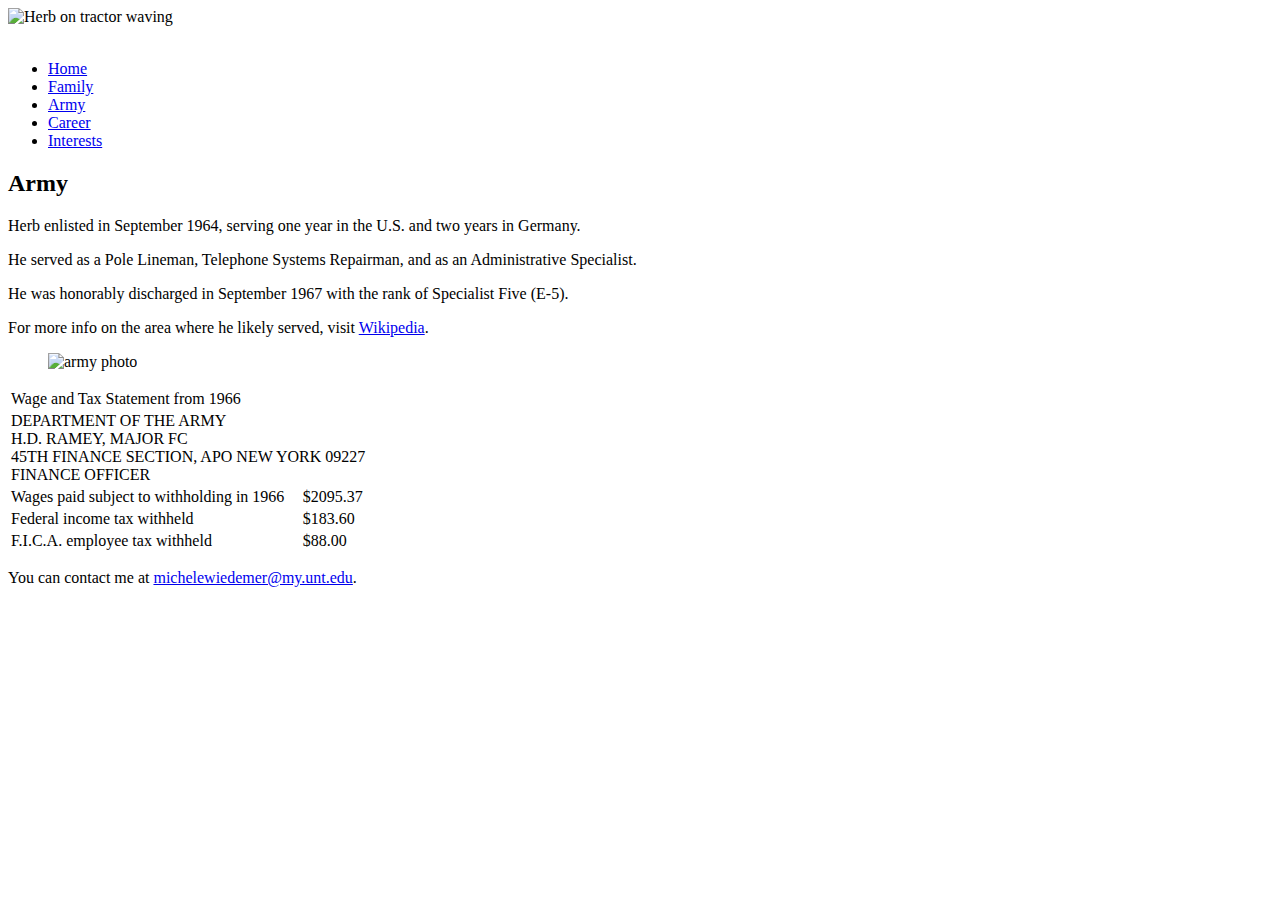
==== army.html @ 451a03f8 "Add files via upload" ====
<!doctype html>
<html lang="en">
<head>
<meta charset="UTF-8">
<title>Army</title>
	<!-- Mobile Specific Metas -->
  <meta name="viewport" content="width=device-width, initial-scale=1">
	
	<link href="css/normalize.css" rel="stylesheet">
	<link href="css/assign5.css" rel="stylesheet">	
</head>

<body>
	<header>
				<img src="assets/heroimage.png" id="heroImg" alt="Herb on tractor waving">

	<nav class="horizontal">
		<a id="navicon" href="#">
		  <img src="assets/navicon.png" alt=""></a> 
		<ul class="mainmenu">
			<li><a href="index.html">Home</a></li>
			<li><a href="family.html">Family</a></li>
			<li id="selected"><a href="army.html">Army</a></li>
			<li><a href="career.html">Career</a></li>
			<li><a href="interests.html">Interests</a></li>
			</ul>
		
		</nav>
		</header>
	
	<article>
		
		<h2>Army</h2>
		<div class="cols">
			<p>Herb enlisted in September 1964, serving one year in the U.S. and two years in Germany.</p>
			<p>He served as a Pole Lineman, Telephone Systems Repairman, and as an Administrative Specialist.</p>
			<p>He was honorably discharged in September 1967 with the rank of Specialist Five (E-5).</p>
			<p>For more info on the area where he likely served, visit <a href="https://en.wikipedia.org/wiki/Sembach_Kaserne">Wikipedia</a>.</p>
			
			<figure class="army">
			<img src="assets/hbarmy.jpeg" alt="army photo">
				
				</figure>
		
		</div>
		
		<div class="table-container">
        <table>
            <tr>
                <td colspan="3" class="header-cell">Wage and Tax Statement from 1966</td>
            </tr>
            <tr>
                <td colspan="3">DEPARTMENT OF THE ARMY<br>
					H.D. RAMEY, MAJOR FC<br>
					45TH FINANCE SECTION, APO NEW YORK 09227<br>
					FINANCE OFFICER</td>
            </tr>
            <tr>
                <td>Wages paid subject to withholding in 1966</td>
                <td></td>
                <td>$2095.37</td>
            </tr>
            <tr>
                <td>Federal income tax withheld</td>
                <td></td>
                <td>$183.60</td>
            </tr>
            <tr>
                <td>F.I.C.A. employee tax withheld</td>
                <td></td>
                <td>$88.00</td>
            </tr>
        </table>
    </div>
		
		
	</article>
	
	
	<footer>
     <p> You can contact me at <a href="mailto:michelewiedemer@my.unt.edu">michelewiedemer@my.unt.edu</a>.</p>
		
		
   </footer>
</body>
</html>
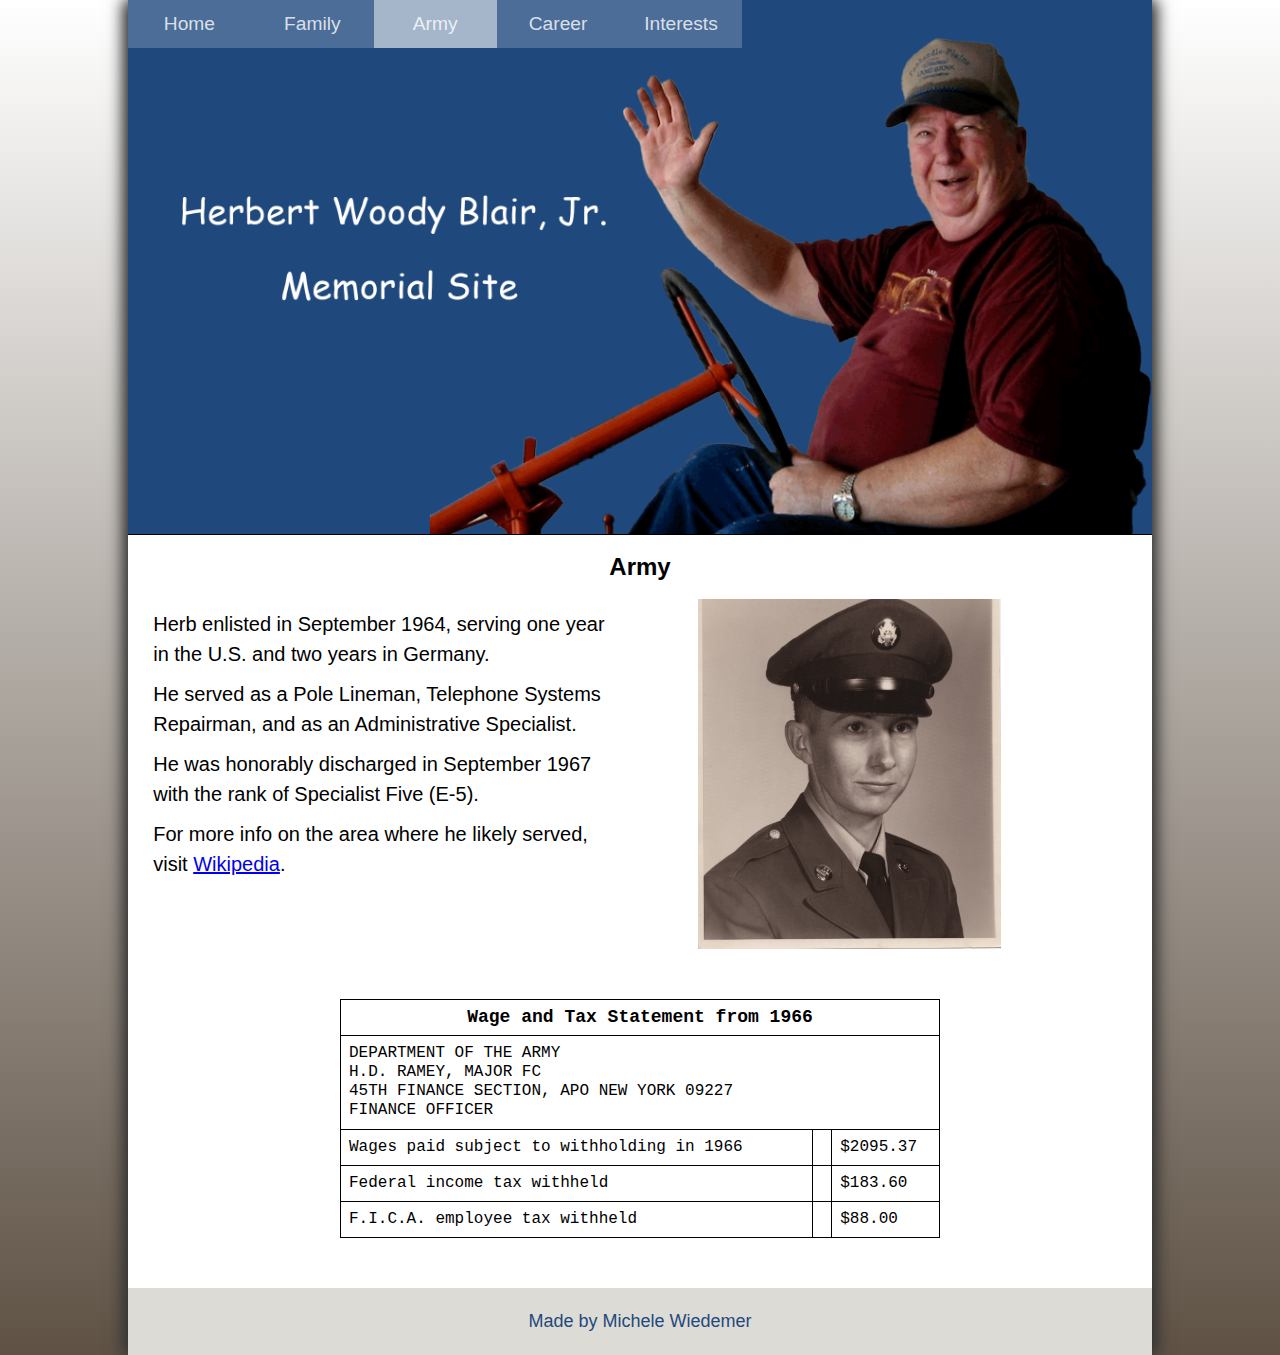
==== commit 8601afe3: "Update army.html" ====
--- a/army.html
+++ b/army.html
@@ -6,17 +6,17 @@
 	<!-- Mobile Specific Metas -->
   <meta name="viewport" content="width=device-width, initial-scale=1">
 	
-	<link href="css/normalize.css" rel="stylesheet">
-	<link href="css/assign5.css" rel="stylesheet">	
+	<link href="normalize.css" rel="stylesheet">
+	<link href="assign5.css" rel="stylesheet">	
 </head>
 
 <body>
 	<header>
-				<img src="assets/heroimage.png" id="heroImg" alt="Herb on tractor waving">
+				<img src="heroimage.png" id="heroImg" alt="Herb on tractor waving">
 
 	<nav class="horizontal">
 		<a id="navicon" href="#">
-		  <img src="assets/navicon.png" alt=""></a> 
+		  <img src="navicon.png" alt=""></a> 
 		<ul class="mainmenu">
 			<li><a href="index.html">Home</a></li>
 			<li><a href="family.html">Family</a></li>
@@ -38,7 +38,7 @@
 			<p>For more info on the area where he likely served, visit <a href="https://en.wikipedia.org/wiki/Sembach_Kaserne">Wikipedia</a>.</p>
 			
 			<figure class="army">
-			<img src="assets/hbarmy.jpeg" alt="army photo">
+			<img src="hbarmy.jpeg" alt="army photo">
 				
 				</figure>
 		
@@ -78,7 +78,7 @@
 	
 	
 	<footer>
-     <p> You can contact me at <a href="mailto:michelewiedemer@my.unt.edu">michelewiedemer@my.unt.edu</a>.</p>
+     <p> Made by Michele Wiedemer</p>
 		
 		
    </footer>
--- a/assign5.css
+++ b/assign5.css
@@ -0,0 +1,470 @@
+@charset "UTF-8";
+/* CSS Document */
+
+/* HTML and Body styles */
+
+html {
+   background: linear-gradient(to bottom, rgb(255, 255, 255), rgb(95, 82, 69));
+   font-family: Verdana, Geneva, sans-serif;
+   min-height: 100%;
+	font-size: 16px;
+}
+
+body {
+   background: white;   
+   box-shadow: rgb(51, 51, 51) 5px 0px 15px,
+               rgb(51, 51, 51) -5px 0px 15px;
+   margin: 0px auto;
+   min-height: 100%;
+   min-width: 320px;
+   max-width: 1024px;
+   width: 100%;
+}
+
+
+/* Header styles */
+
+header img#heroImg {
+   display: block;
+   width: 100%;
+}
+
+header {
+   border-bottom: 1px solid rgb(0, 0, 0);
+   color: white;
+   position: relative;
+   width: 100%;
+	margin-bottom: 20px;
+}
+
+/* Navigation list styles */
+
+header nav.horizontal {
+   position: absolute;
+   top:0px;
+   left: 0px;
+   width: 60%;
+   -webkit-flex: 0 1;
+   flex: 0 1;   
+}
+
+body header nav ul {
+   display: -webkit-flex;
+   display: flex;
+   
+}
+
+nav.horizontal ul li {
+   -webkit-flex: 1 1;
+   flex: 1 1;
+   font-size: 1.2em;
+   line-height: 2.5em;
+   height: 2.5em; 
+   font-family: 'Trebuchet MS', Helvetica, sans-serif;
+       
+}
+
+nav.horizontal ul li a {
+   background-color: rgba(255, 255, 255, 0.2);
+   display: block;
+   color: rgba(255, 255, 255, 0.8);
+   text-align: center;
+}
+
+nav.horizontal ul li a:hover {
+   background-color: rgba(164, 46, 12, 0.5);
+}
+
+ul.mainmenu > li#selected a {
+   background-color: rgba(255, 255, 255, 0.6);
+}
+
+a#navicon {
+	display: none;
+}
+
+/* Article Styles */
+h1, h2 {
+	font-size: 1.5em;
+	width:inherit;
+	text-align: center;
+	line-height: 1em;
+	margin-top: 5px;
+	margin-bottom: 20px;
+}
+
+h3 {
+	font-size: 1em;
+	width:inherit;
+	text-align: center;
+	line-height: 1em;
+	margin-top: 5px;
+}
+
+
+
+
+
+iframe {
+	width: 80%;
+		box-shadow: rgb(36, 55, 70);
+
+	display: block;
+	margin: 10px auto;
+	margin-bottom: 30px;
+	
+}
+
+
+p {
+	margin-left: 5%;
+	margin-right: 5%;
+	font-size: 1.25em;
+	line-height: 1.5em;
+	margin-top: 10px;
+}
+
+.suburban {
+	float: left;
+	margin-left: 5%;
+}
+
+/*Figure styles*/
+figure figcaption {
+	background-color: white;
+	font-size: .8em;
+	font-style: italic;
+	padding: 10px 0;
+	text-align: center;
+	background: rgb(144, 135, 116, 0.3);
+	width: 60%;
+	margin-left: 20%;
+		margin-bottom: 30px;
+
+	
+}
+figure.old img {
+	width: 60%;
+	border-style: solid;
+	border-width: 25px;
+	margin-left: 20%;
+	margin-right: auto;
+	margin-top: 30px;
+
+}
+
+figure.kids img {
+	width: 60%;
+	border-style: solid;
+	border-color: ivory;
+	border-width: 10px;
+	margin-left: 20%;
+	margin-right: auto;
+	margin-top: 30px;
+
+}
+
+ figure.chart img {
+	border-style: solid;
+	border-width: 5px;
+	margin-left: 10%;
+	margin-right: auto;
+	border-color: rgb(95, 82, 69);
+
+}
+figure.chart img {
+	width: 85%;
+	display: flex;
+	
+
+}
+
+figure.army img {
+	width: 60%;
+	display: flex;
+	margin-left: 10%;
+	margin-top: 15px;
+}
+
+figure figcaption.fam {
+	background-color: white;
+	font-size: .8em;
+	font-style: italic;
+	padding: 10px;
+	text-align: center;
+	background: rgb(144, 135, 116, 0.3);
+	margin-left: 10%;
+		margin-bottom: 30px;
+	width: 85%;
+	display: flex;
+
+	
+}
+
+figcaption.fireplace {
+	background-color: white;
+	font-size: .8em;
+	font-style: italic;
+	padding: 10px 0;
+	text-align: center;
+	background: rgb(144, 135, 116, 0.3);
+	width: 60%;
+	margin-left: 20%;
+		margin-bottom: 30px;
+}
+
+.resume img {
+	width: 95%;
+	display: flex;
+	flex-wrap: wrap;
+	border: thin solid rgb(144, 135, 116);
+}
+.cols4 {
+		margin-top: 20px;
+	margin-left: 5%;
+	margin-right: 5%;
+	}
+
+/* Table Styles */
+.table-container {
+    max-width: 600px;
+    margin: 50px auto;
+	font-family: Courier New;
+}
+
+table {
+    width: 100%;
+    border-collapse: collapse;
+    border: 1px solid black;
+}
+
+td {
+    border: 1px solid black;
+    padding: 8px;
+}
+
+.header-cell {
+    text-align: center;
+    font-weight: bold;
+    font-size: 18px;
+}
+.patents {
+	margin-top: 10px;
+	margin-left: 5%;
+	max-width: 90%;
+}
+
+/* Timeline styles */
+
+.timeline {
+  margin-left: 20%;
+	border-left: 2px solid #999;
+  padding-left: 20px;
+  
+}
+
+
+.timeline dl {
+  
+  padding-left: 30px;
+  margin-bottom: 20px;
+}
+
+.timeline dt {
+	font-weight: bold;
+	margin-top: 10px;
+}
+
+.timeline dd {
+	margin-left: 5%;
+	margin-bottom: 10px;
+}
+
+/* Newspaper Styles */
+.newspaper-aside {
+    max-width: 1200px;
+    padding: 20px;
+    background-color: rgba(191, 156, 134, 0.4);
+    box-shadow: 0 2px 4px rgba(0, 0, 0, 0.2);
+	margin-left: 5%;
+	margin-right: 5%;
+	margin-top: 20px;
+	margin-bottom: 30px;
+}
+
+h2.news {
+    font-size: 2.5em;
+    font-weight: bold;
+    text-align: center;
+    margin-bottom: 20px;
+	column-span: all;
+	font-family: Times New Roman;
+}
+
+.author {
+    font-style: italic;
+    text-align: center;
+    margin-bottom: 10px;
+	font-size: 0.8em;
+}
+
+p.paper {
+    text-align: justify;
+    line-height: 1.5;
+	font-family: Courier New;
+	font-size: 0.8em;
+}
+
+.source {
+    font-style: italic;
+    text-align: left;
+	font-size: 1em;
+	column-span: all;
+	margin-bottom: 10px;
+}
+
+
+.news-photo {
+	margin: 20px 2px 0px;
+	width: 95%;
+}
+
+.news-photo img {
+	display: block;
+	width: 95%;
+}
+
+.news-photo figcaption {
+	margin-left: 10px;
+	width: 85%;
+	break-before: avoid;
+}
+/* Footer Styles */
+
+body > footer {
+   background-color: rgba(144, 135, 116, 0.3);
+   font-size: 0.9em;
+   text-align: center;
+   padding: 10px 0px;
+	color: rgb(31, 73, 125);
+	margin-top: 20px;
+	clear: 
+		both;
+}
+body > footer > p {
+	padding-bottom: 10px;
+}
+
+/* ================================
+	Mobile Styles: 0px to 480px
+   ================================
+*/
+@media only screen and (max-width: 480px) {
+	p {
+	margin-left: 5%;
+	margin-right: 5%;
+	font-size: 0.8em;
+	line-height: 1.2em;
+	margin-top: 10px;
+}
+	figure#child img {
+	width: 85%;
+	border-style: solid;
+	border-width: 5px;
+	margin-left: 7%;
+	margin-right: auto;
+	margin-top: 10px;
+
+}
+	
+	
+	
+	
+	a#navicon {
+		display: block;
+		
+	}
+	
+	nav.horizontal ul {
+		display: none;
+		
+	}
+	
+	a#navicon:hover+ul, nav.horizontal ul:hover {
+		display: block;
+		
+	}
+	
+	nav.horizontal ul li {
+   font-size: 1em;
+   line-height: 2em;
+   height: 1.5em; 
+   font-family: 'Trebuchet MS', Helvetica, sans-serif;
+       
+}
+
+nav.horizontal ul li a {
+   background-color: rgba(255, 255, 255);
+   display: block;
+   color: darkblue;
+   
+}
+	
+	ul.mainmenu > li#selected a {
+   background-color: rgba(95, 82, 69);
+}
+	
+	.timeline {
+  margin-left: 5%;
+  padding-left: 5px;
+  
+}
+
+
+.timeline dl {
+  
+  padding-left: 2px;
+}
+	
+	figure.army img {
+	width: 60%;
+	margin-left: 15%;
+	margin-top: 15px;
+}
+	.table-container {
+    max-width: 300px;
+    margin: 40px auto;
+	font-family: Courier New;
+		font-size: 0.8em;
+}
+
+table {
+    width: 80%;
+    
+}
+	
+}
+	
+/* ================================
+	Tablet/Desktop Styles: 480px and up
+   ================================
+*/
+
+@media only screen and (min-width: 480px) {
+	
+	.cols {
+		column-count: 2;
+	}
+	
+	figure figcaption.fam {
+		break-before: avoid;
+	}
+	
+	.newspaper-aside {
+	column-count: 3;
+}
+	
+	.cols4 {
+		column-count: 4;
+	}
+}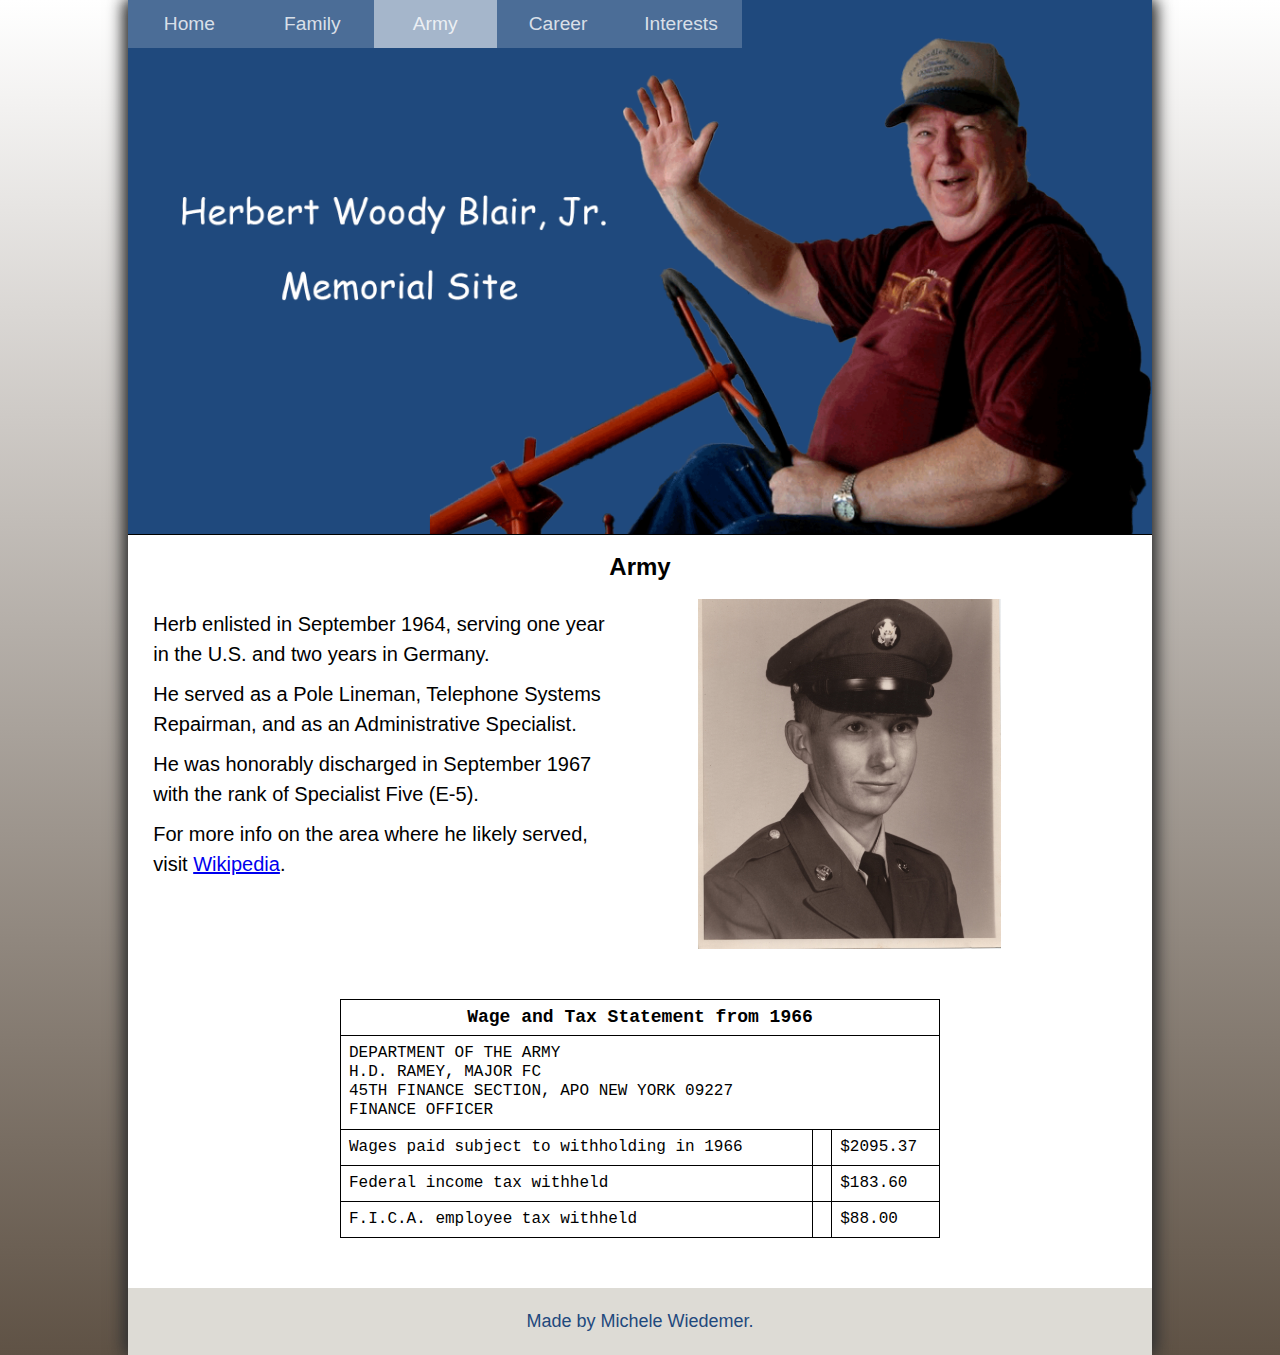
==== commit 013e15f8: "Update army.html" ====
--- a/army.html
+++ b/army.html
@@ -78,7 +78,7 @@
 	
 	
 	<footer>
-     <p> Made by Michele Wiedemer</p>
+     <p> Made by Michele Wiedemer.</p>
 		
 		
    </footer>
